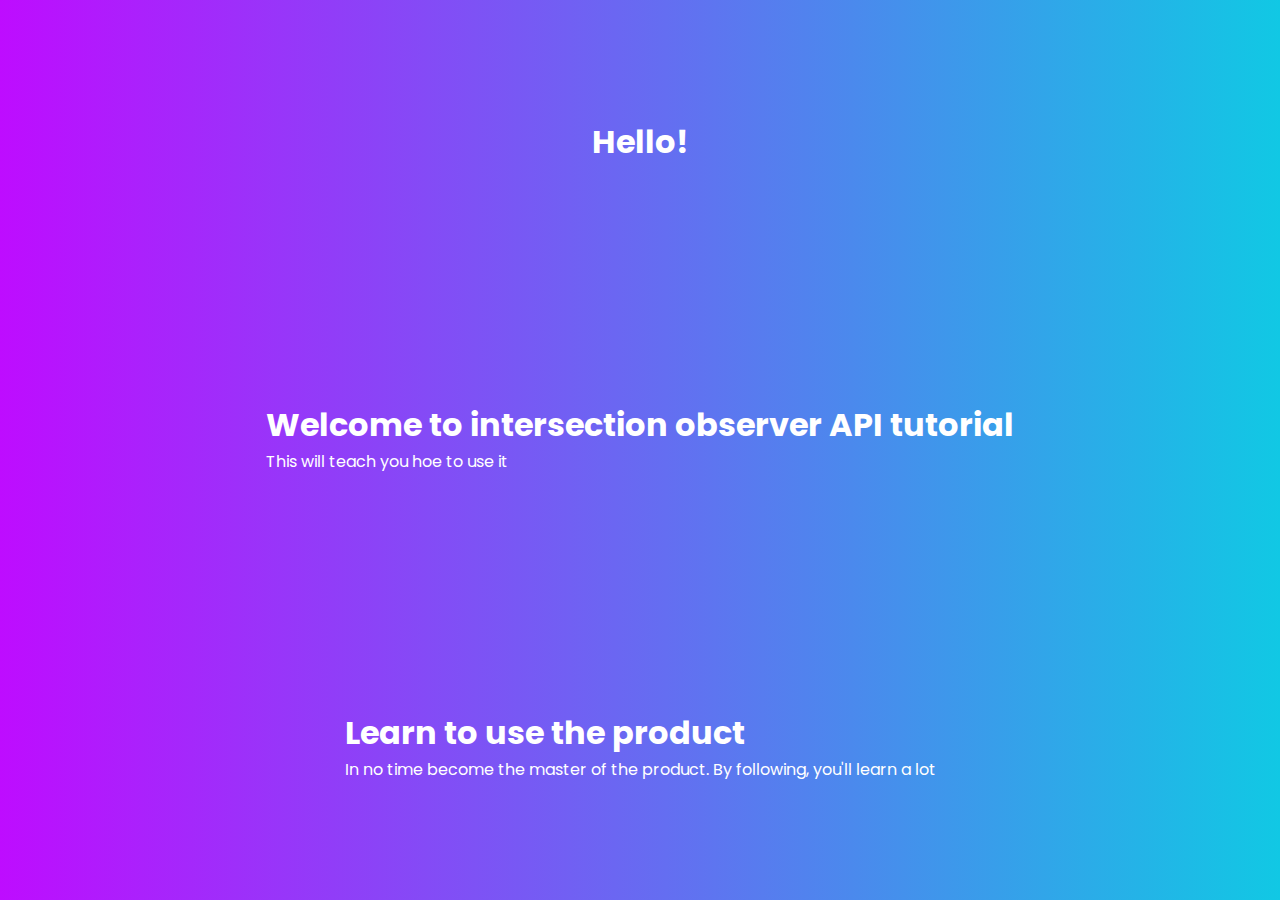
==== animate-on-scroll/index.html @ d14caf29 "added outline content and gave initial styling" ====
<!DOCTYPE html>
<html lang="en">
<head>
    <meta charset="UTF-8">
    <meta http-equiv="X-UA-Compatible" content="IE=edge">
    <meta name="viewport" content="width=device-width, initial-scale=1.0">
    <title>Document</title>
    <link rel="stylesheet" href="./styles.css">
</head>
<body>
    <h1>Hello!</h1>

    <section>
        <h1>Welcome to intersection observer API tutorial</h1>
        <p>This will teach you hoe to use it</p>
    </section>
    <section>
        <h1>Learn to use the product</h1>
        <p>In no time become the master of the product. By following, you'll learn a lot</p>
    </section>
    <script defer src="./index.js"></script> 
    <!-- defer makes sure that script is executed after the html elements in the body are available -->
</body>
</html>

<!-- INTERSECTION OBSERVER API -->
<!-- it tells if an element in the DOM is visible to the end user -->
<!-- If an element is intersecting, we can apply a css class that animates it into the DOM -->
---- animate-on-scroll/styles.css ----
@import url('https://fonts.googleapis.com/css2?family=Poppins:wght@400;500;600&display=swap');

*{
    padding: 0;
    list-style: none;
    margin: 0;
}

body {
    font-family: Poppins;
    background-image: linear-gradient(to right, #be0cff, #11c8e4);
    color: #fff;

    display: grid;
    place-items: center;
    height: 100vh;
}

p {
    font-weight: 400;
}
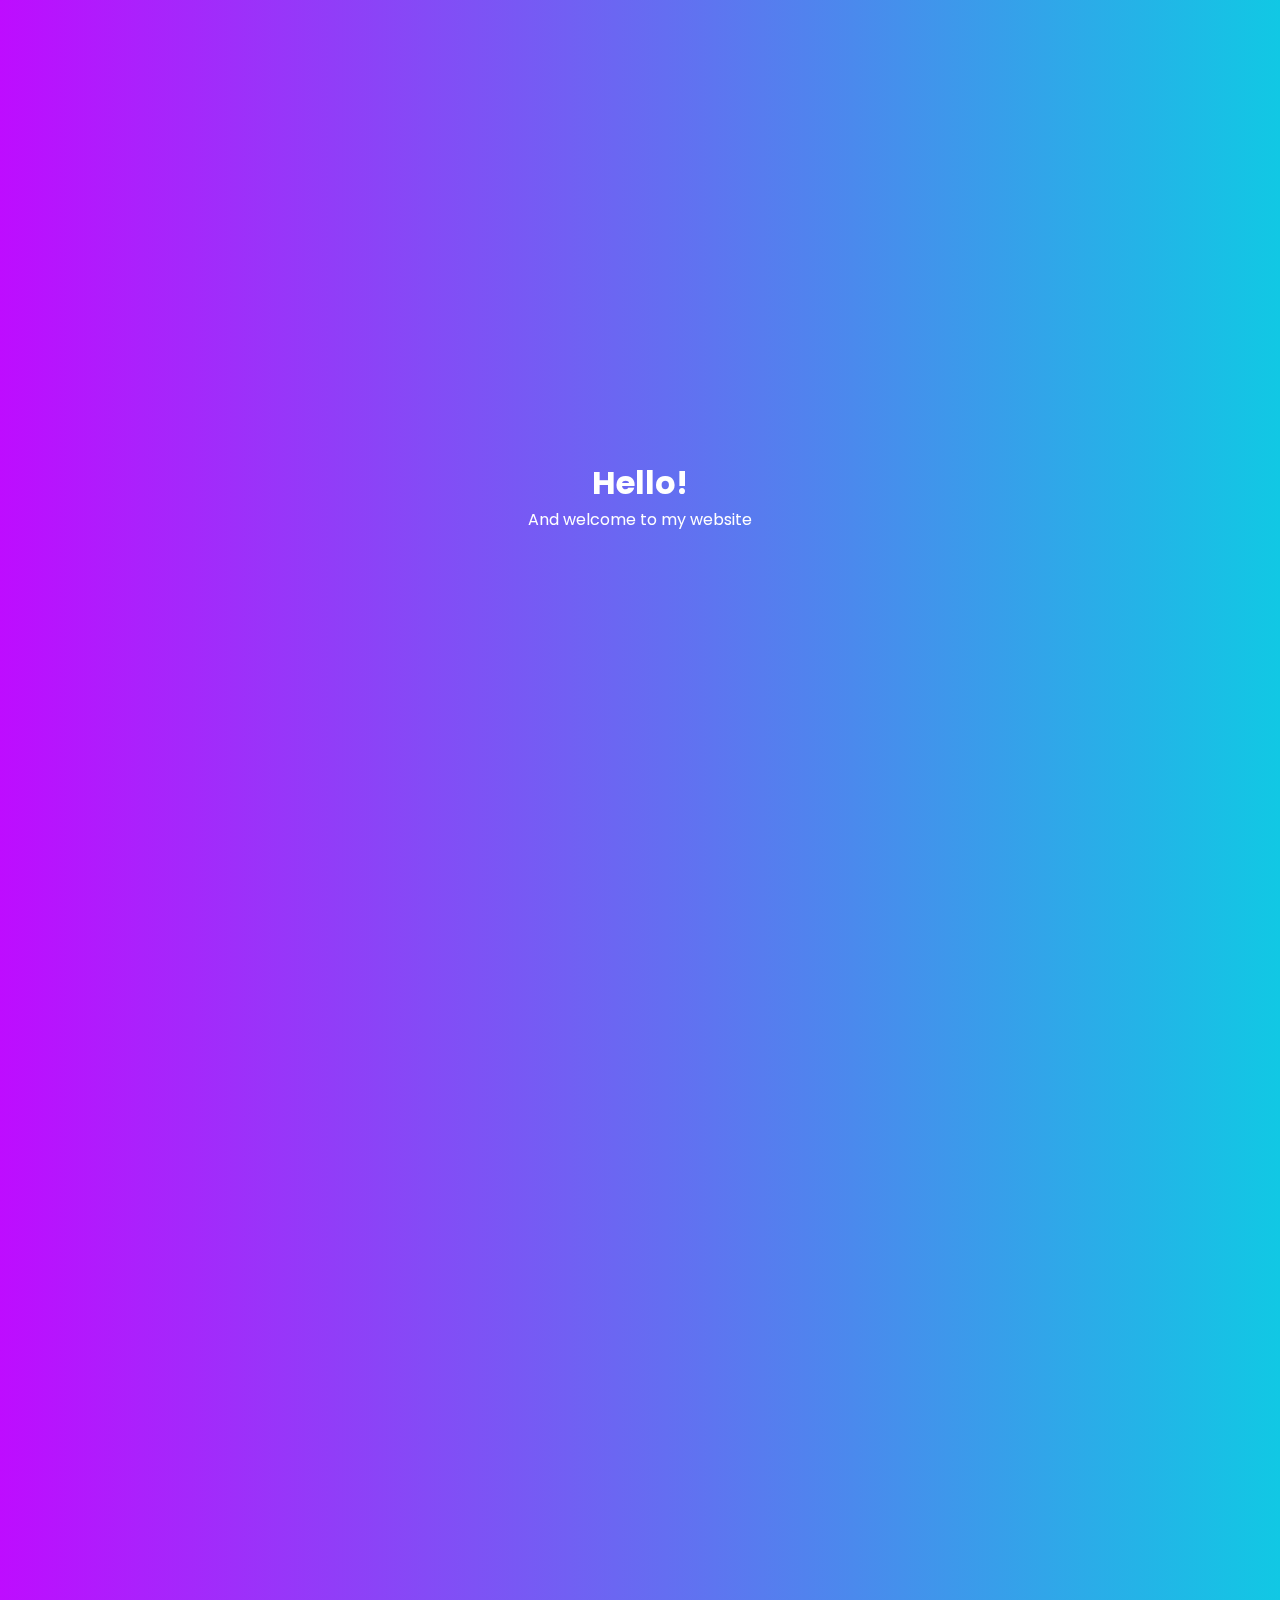
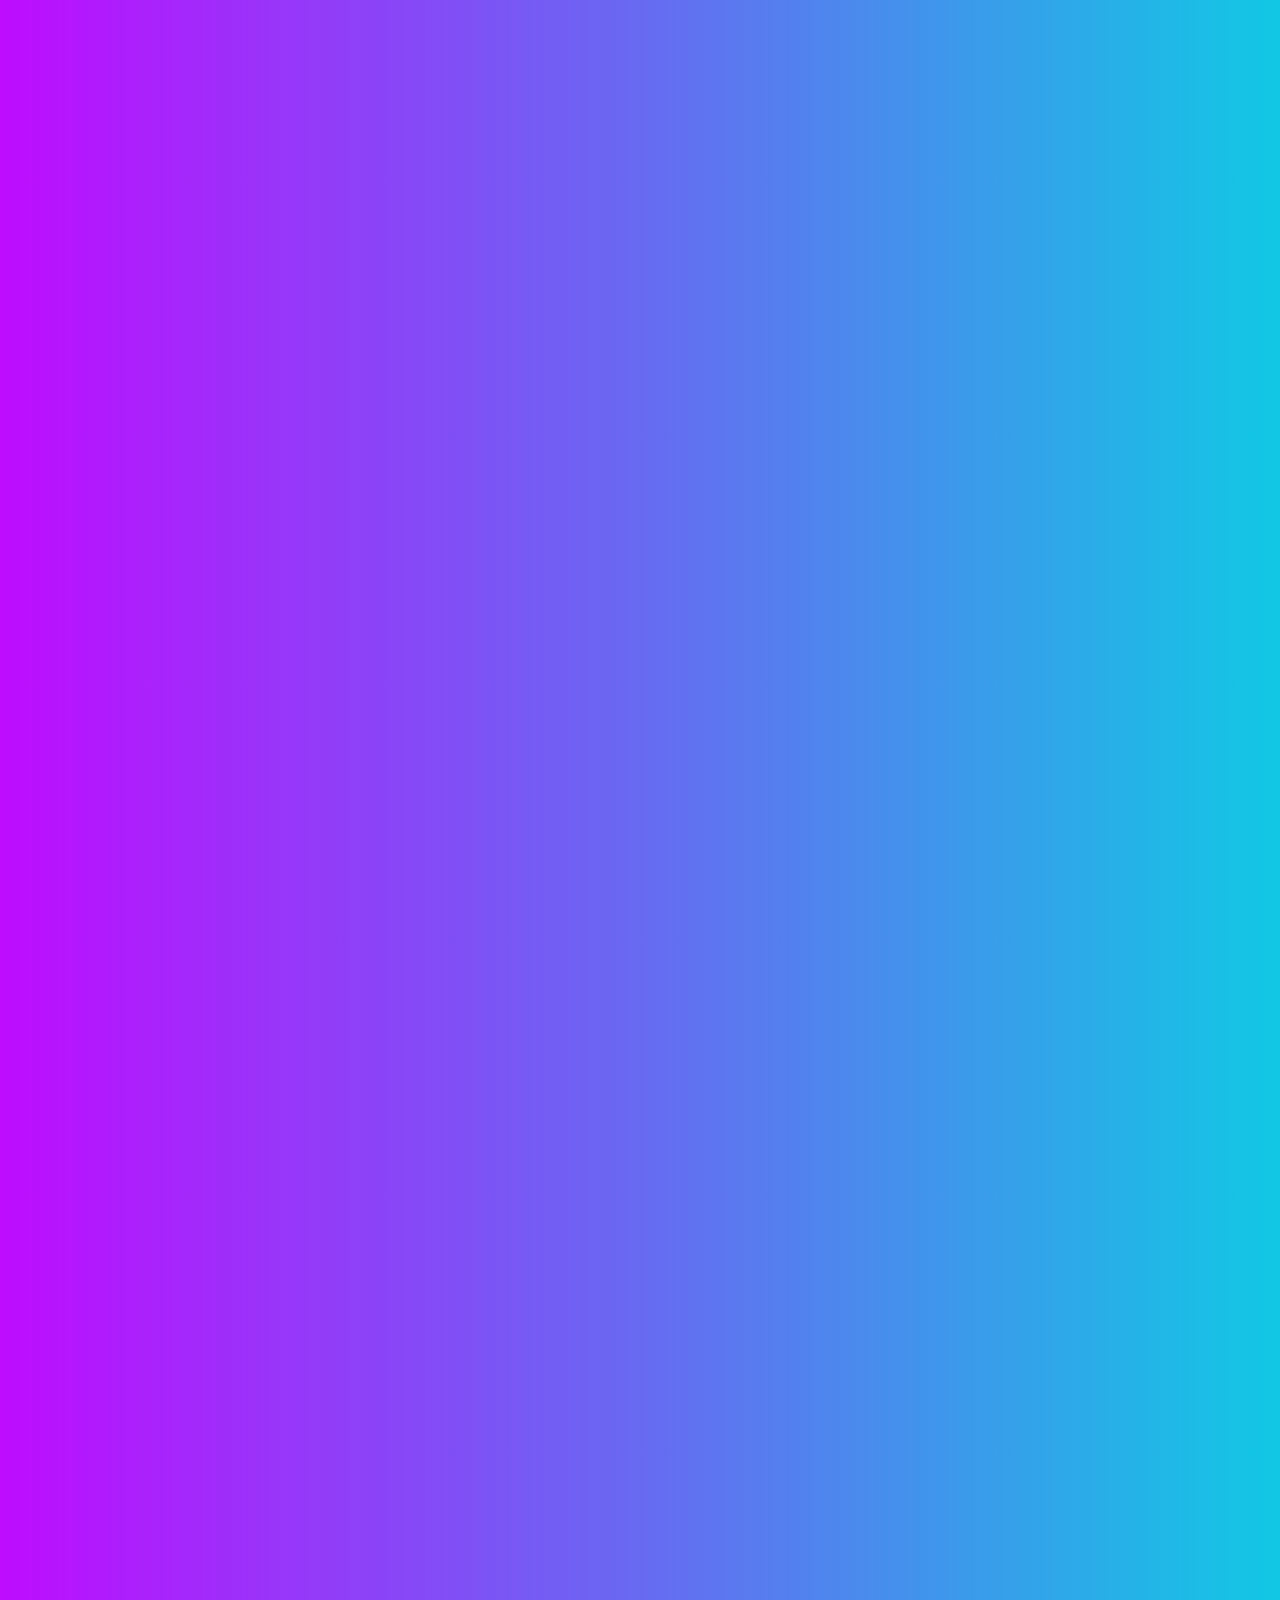
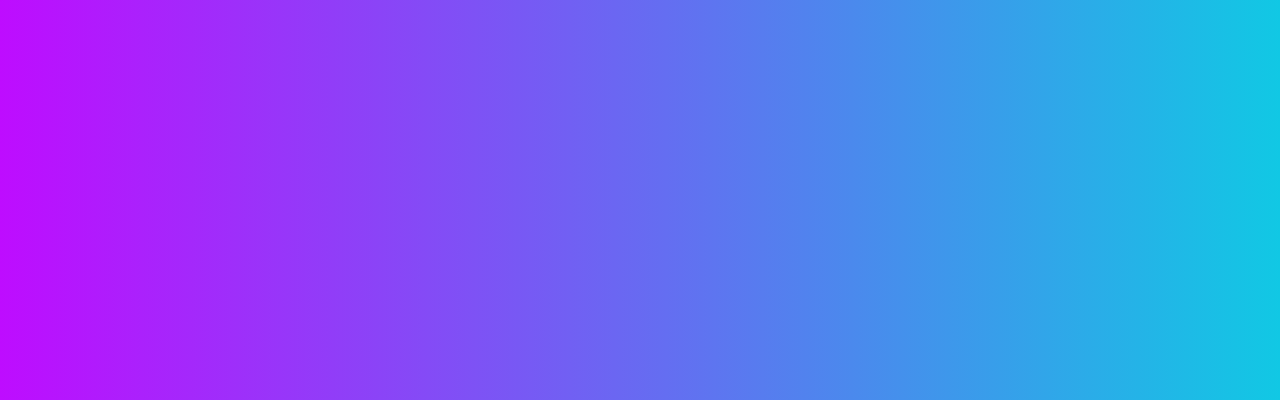
==== commit cc3a4e1d: "finished animate on scroll basic effect" ====
--- a/animate-on-scroll/index.html
+++ b/animate-on-scroll/index.html
@@ -8,16 +8,26 @@
     <link rel="stylesheet" href="./styles.css">
 </head>
 <body>
-    <h1>Hello!</h1>
+    <section class="hidden">
+        <h1>Hello!</h1>
+        <p>And welcome to my website</p>
+    </section>
 
-    <section>
+    <section class="hidden">
         <h1>Welcome to intersection observer API tutorial</h1>
         <p>This will teach you hoe to use it</p>
     </section>
-    <section>
+    <section class="hidden">
         <h1>Learn to use the product</h1>
         <p>In no time become the master of the product. By following, you'll learn a lot</p>
     </section>
+
+    <div class="container">
+        <div class="box hidden"></div>
+        <div class="box hidden"></div>
+        <div class="box hidden"></div>
+        <div class="box hidden"></div>
+    </div>
     <script defer src="./index.js"></script> 
     <!-- defer makes sure that script is executed after the html elements in the body are available -->
 </body>
@@ -25,4 +35,8 @@
 
 <!-- INTERSECTION OBSERVER API -->
 <!-- it tells if an element in the DOM is visible to the end user -->
-<!-- If an element is intersecting, we can apply a css class that animates it into the DOM -->+<!-- If an element is intersecting, we can apply a css class that animates it into the DOM -->
+
+<!-- 1 -->
+<!-- We first need to identify an element in the dom that we need to observe -->
+<!-- In vanilla js we give each element a special class -->--- a/animate-on-scroll/styles.css
+++ b/animate-on-scroll/styles.css
@@ -4,19 +4,67 @@
     padding: 0;
     list-style: none;
     margin: 0;
+    border-style: none;
+    box-sizing: border-box;
 }
 
 body {
     font-family: Poppins;
     background-image: linear-gradient(to right, #be0cff, #11c8e4);
     color: #fff;
+}
 
+section {
     display: grid;
     place-items: center;
-    height: 100vh;
+    align-content: center;
+    min-height: 110vh; 
+    /* Give a lot of room to work with */
 }
-
 p {
     font-weight: 400;
 }
 
+.hidden {
+    opacity: 0;
+    filter: blur(5px);
+    transform: translateX(-30%);
+    transition: all 0.4s; /* fade in animation*/;
+}
+
+/* @media(prefers-reduced-motion) {
+    .hidden {
+        transition: none;
+    }
+} */
+.show {
+    opacity: 1;
+    filter: blur(0);
+    transform: translateX(0);
+    /* background-color: blue; */
+}
+
+.container {
+    display: flex;
+    gap: 0.2rem;
+    justify-content: center;
+    min-height: 70vh;
+}
+.box {
+    height: 5rem;
+    width: 5rem;
+    background: #fff;
+    border-radius: 5px;
+}
+
+.box:nth-child(2) {
+    transition-delay: 200ms;
+}
+
+.box:nth-child(3){
+    transition-delay: 300ms;
+}
+
+.box:nth-child(4){
+    transition-delay: 400ms;
+}